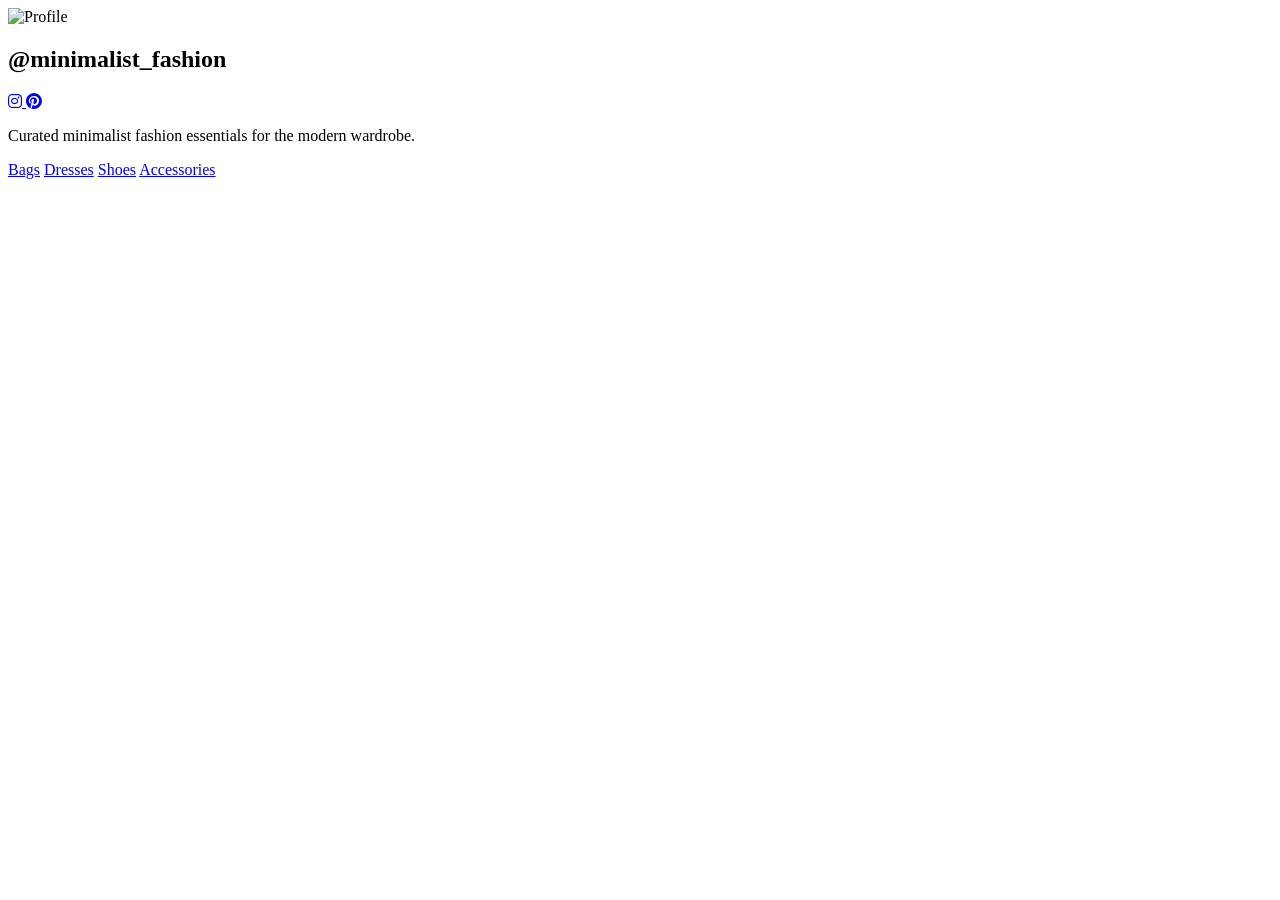
==== index.html @ a18d9e93 "Add files via upload" ====
<!DOCTYPE html>
<html lang="en">
<head>
    <meta charset="UTF-8">
    <meta name="viewport" content="width=device-width, initial-scale=1.0">
    <title>Minimalist Fashion | Link in Bio</title>
    <link rel="stylesheet" href="css/style.css">
    <link rel="stylesheet" href="https://cdnjs.cloudflare.com/ajax/libs/font-awesome/6.4.0/css/all.min.css">
</head>
<body>
    <div class="container">
        <!-- Profile Section -->
        <section class="profile">
            <div class="profile-image">
                <img src="img/Minimalist Fashion.jpg" alt="Profile" />
            </div>
            <h1 class="username">@minimalist_fashion</h1>
            <div class="social-links">
                <a href="https://www.instagram.com/minimalist_fashion4?utm_source=ig_web_button_share_sheet&igsh=ZDNlZDc0MzIxNw==" target="_blank" class="social-icon">
                    <i class="fab fa-instagram"></i>
                </a>
                <a href="https://pin.it/ikaBRW5Pp" target="_blank" class="social-icon" title="Check out my Pinterest profile!">
                    <i class="fab fa-pinterest"></i>
                </a>
            </div>
            <p class="description">Curated minimalist fashion essentials for the modern wardrobe.</p>
        </section>

        <!-- Category Buttons -->
        <section class="categories">
            <a href="bags.html" class="category-btn"><span>Bags</span></a>
            <a href="dresses.html" class="category-btn"><span>Dresses</span></a>
            <a href="shoes.html" class="category-btn"><span>Shoes</span></a>
            <a href="accessories.html" class="category-btn"><span>Accessories</span></a>
        </section>
    </div>
    <script src="js/script.js"></script>
</body>
</html>
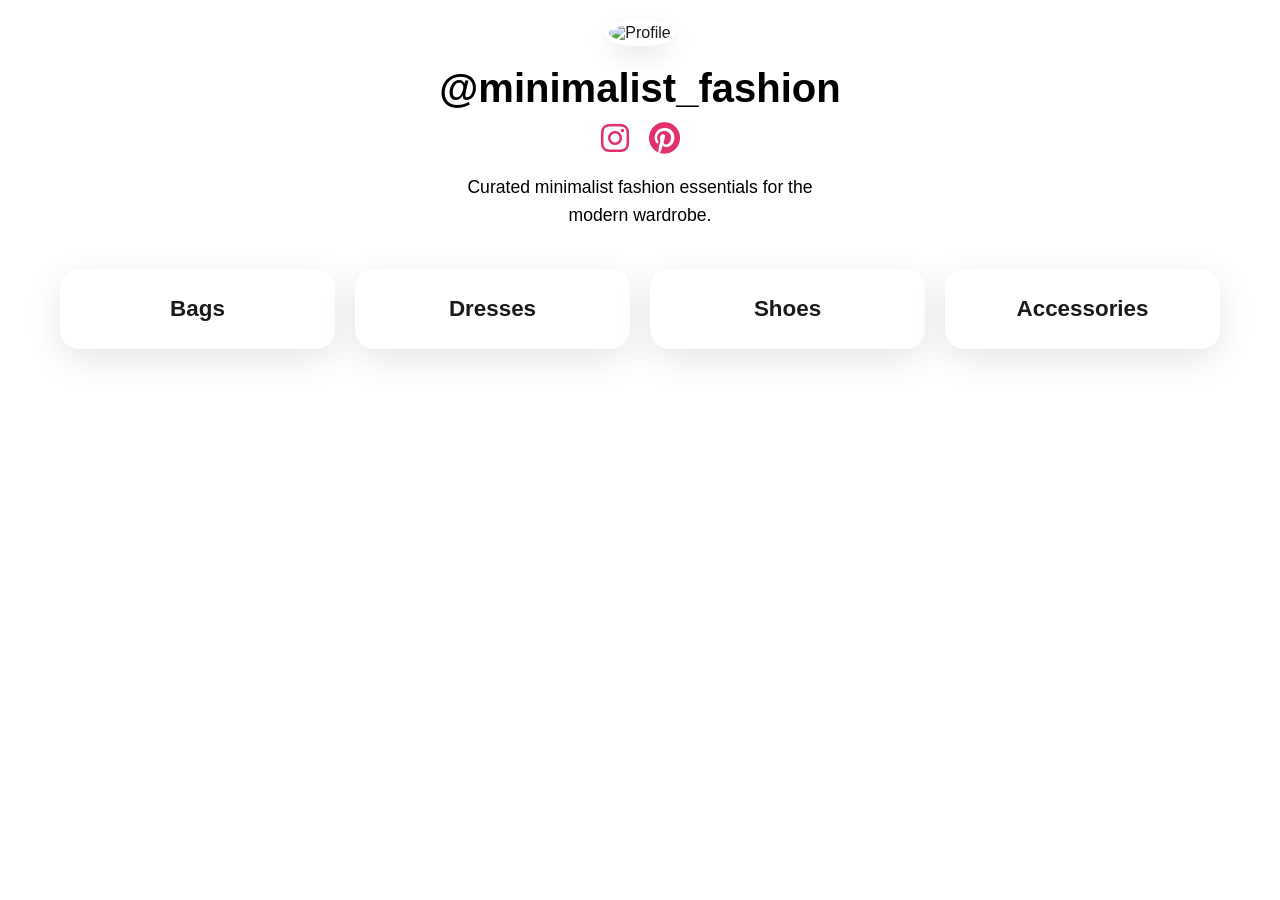
==== commit 45554a38: "index.html" ====
--- a/index.html
+++ b/index.html
@@ -4,7 +4,7 @@
     <meta charset="UTF-8">
     <meta name="viewport" content="width=device-width, initial-scale=1.0">
     <title>Minimalist Fashion | Link in Bio</title>
-    <link rel="stylesheet" href="css/style.css">
+    <link rel="stylesheet" href="style.css">
     <link rel="stylesheet" href="https://cdnjs.cloudflare.com/ajax/libs/font-awesome/6.4.0/css/all.min.css">
 </head>
 <body>
@@ -37,3 +37,4 @@
     <script src="js/script.js"></script>
 </body>
 </html>
+
--- a/style.css
+++ b/style.css
@@ -0,0 +1,273 @@
+* {
+    margin: 0;
+    padding: 0;
+    box-sizing: border-box;
+}
+
+body {
+    font-family: -apple-system, BlinkMacSystemFont, 'Segoe UI', Roboto, Oxygen, Ubuntu, Cantarell, sans-serif;
+    background-image: url("https://i.pinimg.com/736x/33/07/94/3307949b009bc33ea64508bee2f5f482.jpg");
+    background-size: cover;
+    background-position: center;
+    background-repeat: no-repeat;
+    background-attachment: fixed;
+    min-height: 100vh;
+    color: #1a1a1a;
+}
+
+.container {
+    max-width: 1200px;
+    margin: 0 auto;
+    padding: 20px;
+}
+
+/* Profile Section */
+.profile {
+    text-align: center;
+    margin-bottom: 40px;
+}
+
+.profile-image img {
+    width: 120px;
+    height: 120px;
+    border-radius: 50%;
+    object-fit: cover;
+    border: 4px solid rgba(255, 255, 255, 0.8);
+    box-shadow: 0 10px 30px rgba(0, 0, 0, 0.1);
+    margin-bottom: 20px;
+}
+
+.username {
+    font-size: 2.5rem;
+    font-weight: 700;
+    color: #000000;
+    font-weight: 700;
+    margin-bottom: 10px;
+}
+
+.social-links {
+    display: flex;
+    align-items: center;
+    justify-content: center;
+    gap: 20px;
+    margin-bottom: 15px;
+}
+
+.social-icon {
+    font-size: 2rem;
+    color: #e1306c;
+    text-decoration: none;
+    transition: transform 0.3s ease;
+}
+
+.social-icon:hover {
+    transform: scale(1.2);
+}
+
+.back-btn {
+    background: rgba(255, 255, 255, 0.8);
+    color: #333;
+    padding: 8px 16px;
+    border-radius: 25px;
+    text-decoration: none;
+    font-size: 0.9rem;
+    display: flex;
+    align-items: center;
+    gap: 5px;
+    backdrop-filter: blur(10px);
+    transition: all 0.3s ease;
+}
+
+.back-btn:hover {
+    background: white;
+    transform: translateY(-2px);
+    box-shadow: 0 5px 15px rgba(0, 0, 0, 0.1);
+}
+
+.description {
+    font-size: 1.1rem;
+    color: #000000;
+    max-width: 400px;
+    margin: 0 auto;
+    line-height: 1.6;
+}
+
+/* Category Buttons */
+.categories {
+    display: grid;
+    grid-template-columns: repeat(auto-fit, minmax(200px, 1fr));
+    gap: 20px;
+    margin-bottom: 40px;
+}
+
+.category-btn {
+    display: block;
+    text-decoration: none;
+    background: rgba(255, 255, 255, 0.9);
+    backdrop-filter: blur(20px);
+    border-radius: 20px;
+    padding: 25px 20px;
+    text-align: center;
+    font-size: 1.4rem;
+    font-weight: 600;
+    color: #1a1a1a;
+    box-shadow: 0 10px 40px rgba(0, 0, 0, 0.1);
+    transition: all 0.4s cubic-bezier(0.175, 0.885, 0.32, 1.275);
+    border: 2px solid transparent;
+}
+
+.category-btn:hover {
+    transform: translateY(-10px) scale(1.05);
+    box-shadow: 0 20px 60px rgba(0, 0, 0, 0.2);
+    border-color: rgba(236, 72, 153, 0.3);
+    background: white;
+}
+
+/* Products */
+.products {
+    padding: 20px 0;
+}
+
+.product-grid {
+    columns: 2 300px;
+    column-gap: 20px;
+    column-fill: balance;
+}
+
+.product-grid .product-card {
+    display: inline-block;
+    width: 100%;
+    margin-bottom: 20px;
+    break-inside: avoid;
+    background: rgba(255, 255, 255, 0.95);
+    backdrop-filter: blur(20px);
+    border-radius: 24px;
+    overflow: hidden;
+    box-shadow: 0 8px 32px rgba(0, 0, 0, 0.12);
+    transition: all 0.4s cubic-bezier(0.175, 0.885, 0.32, 1.275);
+    position: relative;
+    border: 1px solid rgba(255, 255, 255, 0.3);
+}
+
+.product-grid .product-card:hover {
+    transform: scale(1.05) translateY(-8px);
+    box-shadow: 0 20px 60px rgba(0, 0, 0, 0.25);
+}
+
+.product-grid .product-card img {
+    width: 100%;
+    height: 400px;
+    object-fit: cover;
+    cursor: pointer;
+}
+
+.product-grid .product-overlay {
+    position: absolute;
+    bottom: 0;
+    left: 0;
+    right: 0;
+    background: linear-gradient(transparent, rgba(0,0,0,0.8));
+    color: white;
+    padding: 24px 20px 20px;
+    transform: translateY(100%);
+    transition: transform 0.3s ease;
+}
+
+.product-grid .product-card:hover .product-overlay {
+    transform: translateY(0);
+}
+
+.product-grid .product-card h3 {
+    font-size: 1.2rem;
+    font-weight: 600;
+    margin: 0 0 12px 0;
+}
+
+.product-grid .buy-btn {
+    display: inline-flex;
+    align-items: center;
+    gap: 8px;
+    background: linear-gradient(135deg, #ec4899, #d946ef);
+    color: white;
+    text-decoration: none;
+    padding: 12px 24px;
+    border-radius: 25px;
+    font-weight: 600;
+    font-size: 0.95rem;
+    transition: all 0.3s ease;
+    backdrop-filter: blur(10px);
+}
+
+.product-grid .buy-btn:hover {
+    transform: scale(1.05);
+    box-shadow: 0 8px 25px rgba(236, 72, 153, 0.4);
+}
+
+.buy-btn {
+    display: block;
+    background: linear-gradient(135deg, #ec4899, #d946ef);
+    color: white;
+    text-decoration: none;
+    padding: 15px 25px;
+    text-align: center;
+    font-weight: 600;
+    font-size: 1rem;
+    border-radius: 0 0 20px 20px;
+    display: flex;
+    align-items: center;
+    justify-content: center;
+    gap: 10px;
+    transition: all 0.3s ease;
+}
+
+.buy-btn:hover {
+    transform: translateY(-3px);
+    box-shadow: 0 10px 30px rgba(236, 72, 153, 0.4);
+}
+
+/* Responsive Design */
+@media (max-width: 768px) {
+    .container {
+        padding: 15px;
+    }
+    
+    .username {
+        font-size: 2rem;
+    }
+    
+    .profile-image img {
+        width: 100px;
+        height: 100px;
+    }
+    
+    .categories {
+        grid-template-columns: repeat(2, 1fr);
+        gap: 15px;
+    }
+    
+    .product-grid {
+        columns: 2 250px;
+        column-gap: 15px;
+    }
+    
+    .category-btn {
+        padding: 20px 15px;
+        font-size: 1.2rem;
+    }
+
+    .product-card img {
+        height: 300px;
+    }
+}
+
+@media (min-width: 769px) and (max-width: 1200px) {
+    .product-grid {
+        columns: 3 280px;
+    }
+}
+
+@media (min-width: 1201px) {
+    .product-grid {
+        columns: 4 320px;
+    }
+}
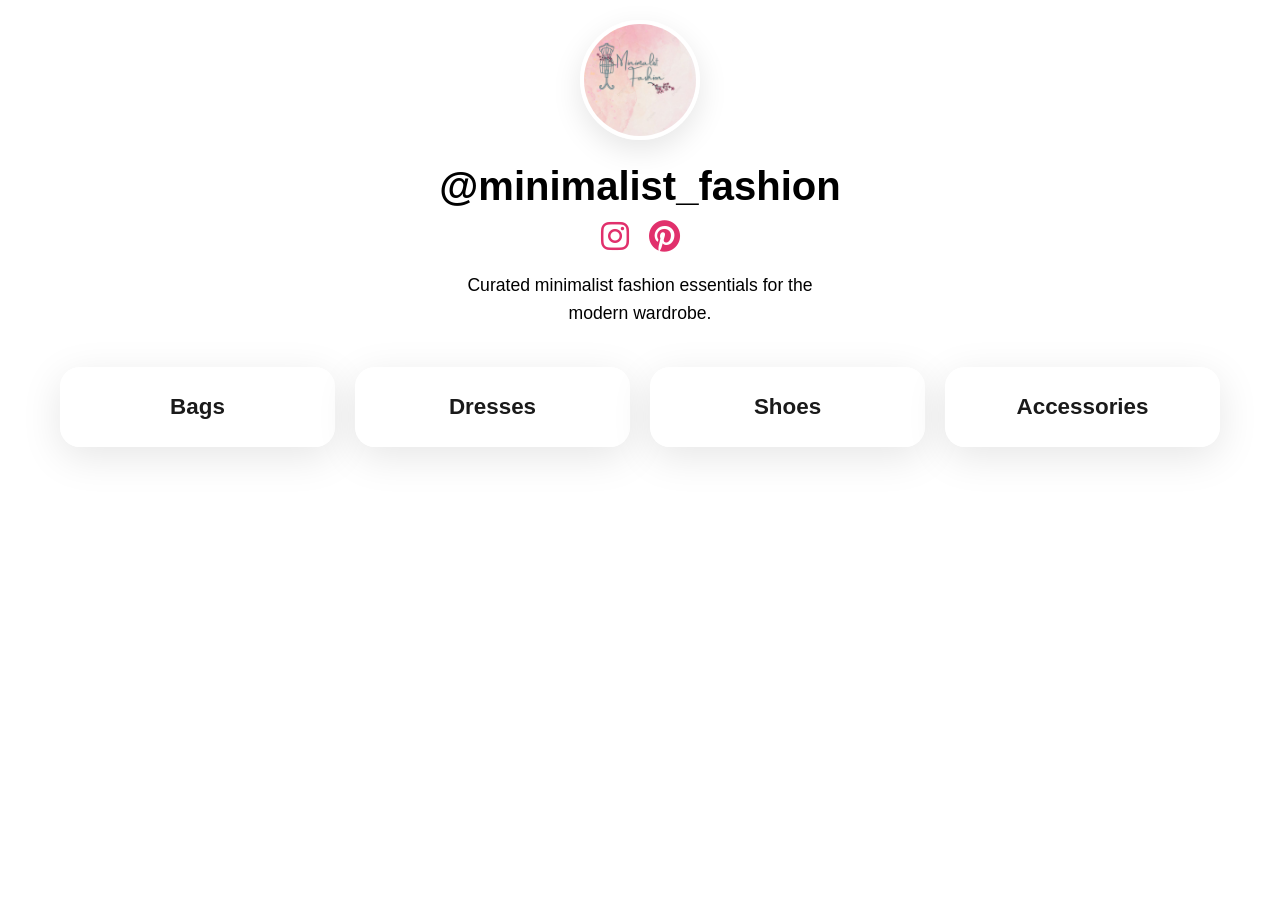
==== commit 9766760c: "Update index.html" ====
--- a/index.html
+++ b/index.html
@@ -12,7 +12,7 @@
         <!-- Profile Section -->
         <section class="profile">
             <div class="profile-image">
-                <img src="img/Minimalist Fashion.jpg" alt="Profile" />
+                <img src="Minimalist Fashion.jpg" alt="Profile" />
             </div>
             <h1 class="username">@minimalist_fashion</h1>
             <div class="social-links">
@@ -38,3 +38,5 @@
 </body>
 </html>
 
+
+
